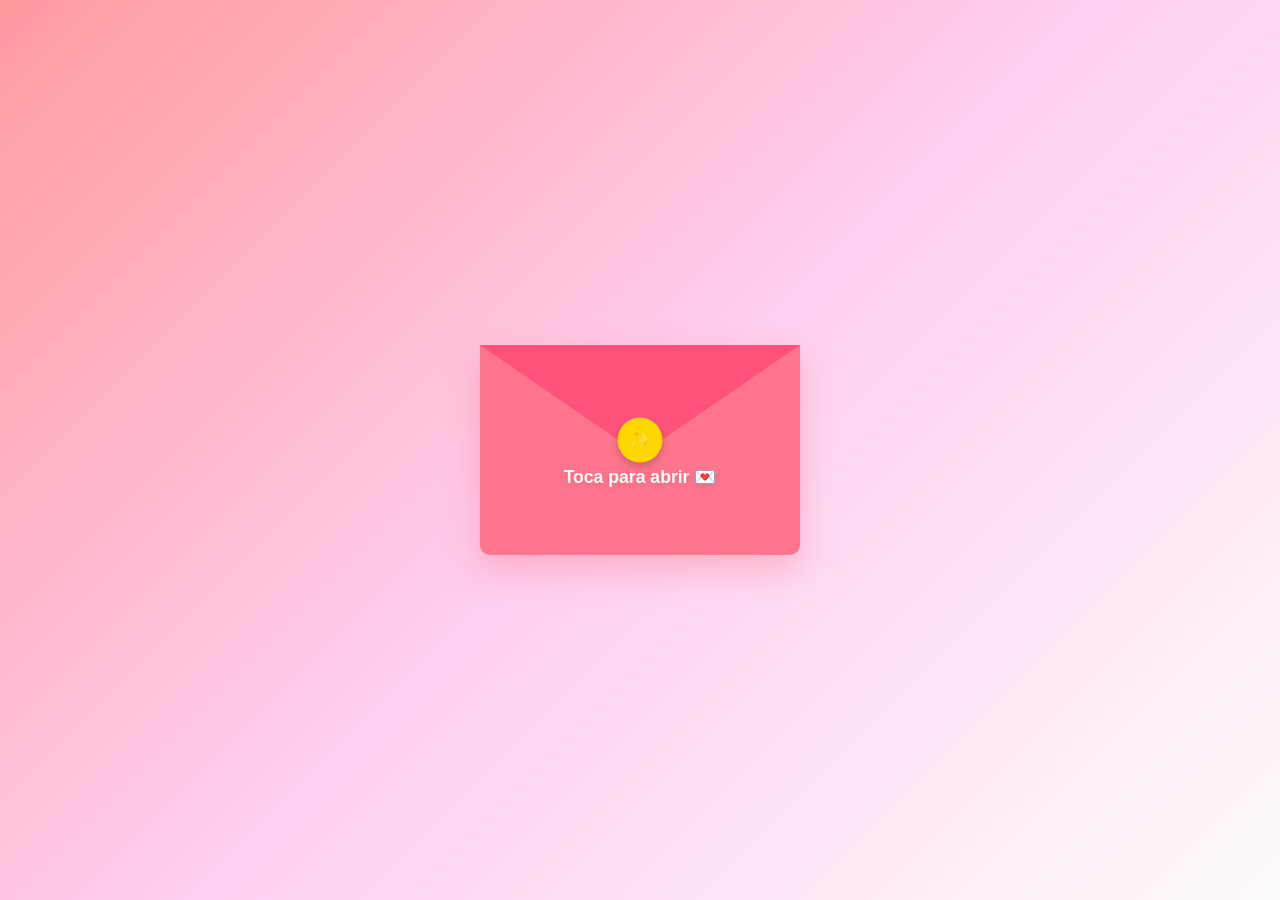
==== index.html @ 86ffed82 "Rename gemini-code-1788137453729.html to index.html" ====
<!DOCTYPE html>
<html lang="es">
<head>
    <meta charset="UTF-8">
    <meta name="viewport" content="width=device-width, initial-scale=1.0">
    <title>¡Feliz Cumpleaños Richard! 🎂</title>
    <style>
        * {
            box-sizing: border-box;
            margin: 0;
            padding: 0;
        }

        body {
            background: linear-gradient(135deg, #ff9a9e 0%, #fecfef 50%, #fdfbfb 100%);
            font-family: 'Segoe UI', Tahoma, Geneva, Verdana, sans-serif;
            height: 100vh;
            display: flex;
            justify-content: center;
            align-items: center;
            overflow: hidden;
            perspective: 1200px;
        }

        .escritorio {
            width: 100%;
            max-width: 450px;
            padding: 20px;
            display: flex;
            justify-content: center;
            align-items: center;
            position: relative;
            z-index: 10;
        }

        .sobre-container {
            position: relative;
            width: 320px;
            height: 210px;
            background: #ff758c;
            border-radius: 0 0 10px 10px;
            box-shadow: 0 15px 35px rgba(255, 117, 140, 0.4);
            cursor: pointer;
            transition: transform 0.4s ease, opacity 0.4s ease;
        }

        .sobre-solapa {
            position: absolute;
            top: 0;
            left: 0;
            width: 0;
            height: 0;
            border-left: 160px solid transparent;
            border-right: 160px solid transparent;
            border-top: 110px solid #ff527b;
            transform-origin: top;
            transition: transform 0.5s ease;
            z-index: 3;
        }

        .sobre-texto {
            position: absolute;
            top: 58%;
            left: 50%;
            transform: translate(-50%, -50%);
            color: white;
            font-size: 1.1rem;
            font-weight: bold;
            text-align: center;
            z-index: 4;
            pointer-events: none;
            text-shadow: 0 2px 4px rgba(0,0,0,0.1);
        }

        .sello {
            position: absolute;
            top: 45%;
            left: 50%;
            transform: translate(-50%, -50%);
            width: 45px;
            height: 45px;
            background: #ffd700;
            border-radius: 50%;
            box-shadow: 0 4px 8px rgba(0,0,0,0.2);
            z-index: 5;
            display: flex;
            justify-content: center;
            align-items: center;
            color: #d4ac0d;
            font-size: 1.2rem;
            pointer-events: none;
            transition: opacity 0.3s;
        }

        .carta {
            position: absolute;
            width: 340px;
            max-height: 90vh;
            background: #ffffff;
            border: 2px solid #ffe6eb;
            padding: 20px;
            box-shadow: 0 15px 40px rgba(0,0,0,0.15);
            border-radius: 12px;
            z-index: 2;
            opacity: 0;
            transform: translateY(80px) scale(0.6) rotateX(20deg);
            transform-origin: bottom center;
            pointer-events: none;
            transition: all 1s cubic-bezier(0.34, 1.56, 0.64, 1);
            overflow-y: auto;
            text-align: center;
        }

        .carta h1 {
            color: #ff527b;
            font-size: 1.4rem;
            margin-bottom: 8px;
            font-family: 'Georgia', serif;
        }

        .carta .foto-principal {
            width: 100%;
            max-height: 140px;
            object-fit: cover;
            border-radius: 8px;
            margin: 8px 0;
            border: 3px solid #ff758c;
            box-shadow: 0 4px 12px rgba(255, 117, 140, 0.3);
        }

        .carta p {
            color: #555555;
            font-size: 0.9rem;
            line-height: 1.4;
            margin-bottom: 8px;
        }

        .carta .firma {
            margin-top: 10px;
            font-style: italic;
            color: #ff758c;
            font-weight: bold;
            font-size: 0.95rem;
        }

        .escritorio.abierto .sobre-solapa {
            transform: rotateX(180deg);
            z-index: 0;
            transition: transform 0.5s ease;
        }

        .escritorio.abierto .sello,
        .escritorio.abierto .sobre-texto {
            opacity: 0;
            pointer-events: none;
        }

        .escritorio.abierto .sobre-container {
            opacity: 0.2;
            transform: translateY(120px) scale(0.9);
            pointer-events: none;
            transition: all 0.8s ease 0.2s;
        }

        .escritorio.abierto .carta {
            opacity: 1;
            transform: translateY(0) scale(1) rotateX(0deg);
            pointer-events: auto;
            z-index: 20;
            box-shadow: 0 20px 45px rgba(0,0,0,0.2);
        }

        /* Contenedor de Confeti */
        .confeti-container {
            position: fixed;
            top: 0;
            left: 0;
            width: 100%;
            height: 100%;
            pointer-events: none;
            overflow: hidden;
            z-index: 5;
            display: none;
        }

        .confeti {
            position: absolute;
            width: 10px;
            height: 10px;
            background-color: #ffd700;
            animation: caer 3s linear infinite;
        }

        @keyframes caer {
            0% {
                transform: translateY(-20px) rotate(0deg);
                opacity: 1;
            }
            100% {
                transform: translateY(100vh) rotate(720deg);
                opacity: 0;
            }
        }
    </style>
</head>
<body>

    <div class="confeti-container" id="confetiBox"></div>

    <div class="escritorio" id="escritorio">
        <div class="sobre-container" id="abrirCarta">
            <div class="sobre-solapa"></div>
            <div class="sello">✨</div>
            <div class="sobre-texto"><br>Toca para abrir 💌</div>
        </div>

        <div class="carta">
            <h1>¡Feliz Cumpleaños Richard!</h1>
            
            <img src="WhatsApp Image 2026-08-30 at 7.15.22 PM.jpeg" class="foto-principal" alt="Foto de amigos">
            
            <p>Que pases un día increíble lleno de alegría, risas y muchas cosas bonitas.</p>
            <p>Te mereces lo mejor hoy y siempre. ¡Disfruta muchísimo tu día!</p>
            
            <div class="firma">Atte. Rafa.</div>
        </div>
    </div>

    <audio id="musicaCumple" src="Las mañanitas con cepillin.mp3" preload="auto" loop></audio>

    <script>
        const escritorio = document.getElementById('escritorio');
        const botonAbrir = document.getElementById('abrirCarta');
        const musica = document.getElementById('musicaCumple');
        const confetiBox = document.getElementById('confetiBox');

        function lanzarConfeti() {
            confetiBox.style.display = 'block';
            const colores = ['#ff758c', '#ffd700', '#ff527b', '#a8ede9', '#fed6e3', '#96e6a1'];
            
            for (let i = 0; i < 50; i++) {
                const confeti = document.createElement('div');
                confeti.classList.add('confeti');
                confeti.style.left = Math.random() * 100 + 'vw';
                confeti.style.backgroundColor = colores[Math.floor(Math.random() * colores.length)];
                confeti.style.animationDuration = (Math.random() * 2 + 2) + 's';
                confeti.style.animationDelay = (Math.random() * 1.5) + 's';
                
                // Variar formas entre cuadrados y círculos
                if (Math.random() > 0.5) {
                    confeti.style.borderRadius = '50%';
                }
                
                confetiBox.appendChild(confeti);
            }
        }

        botonAbrir.addEventListener('click', () => {
            escritorio.classList.add('abierto');
            lanzarConfeti();
            
            musica.play().catch(error => {
                console.log("El navegador requiere interacción previa o hubo un error al reproducir el audio.");
            });
        });
    </script>

</body>
</html>
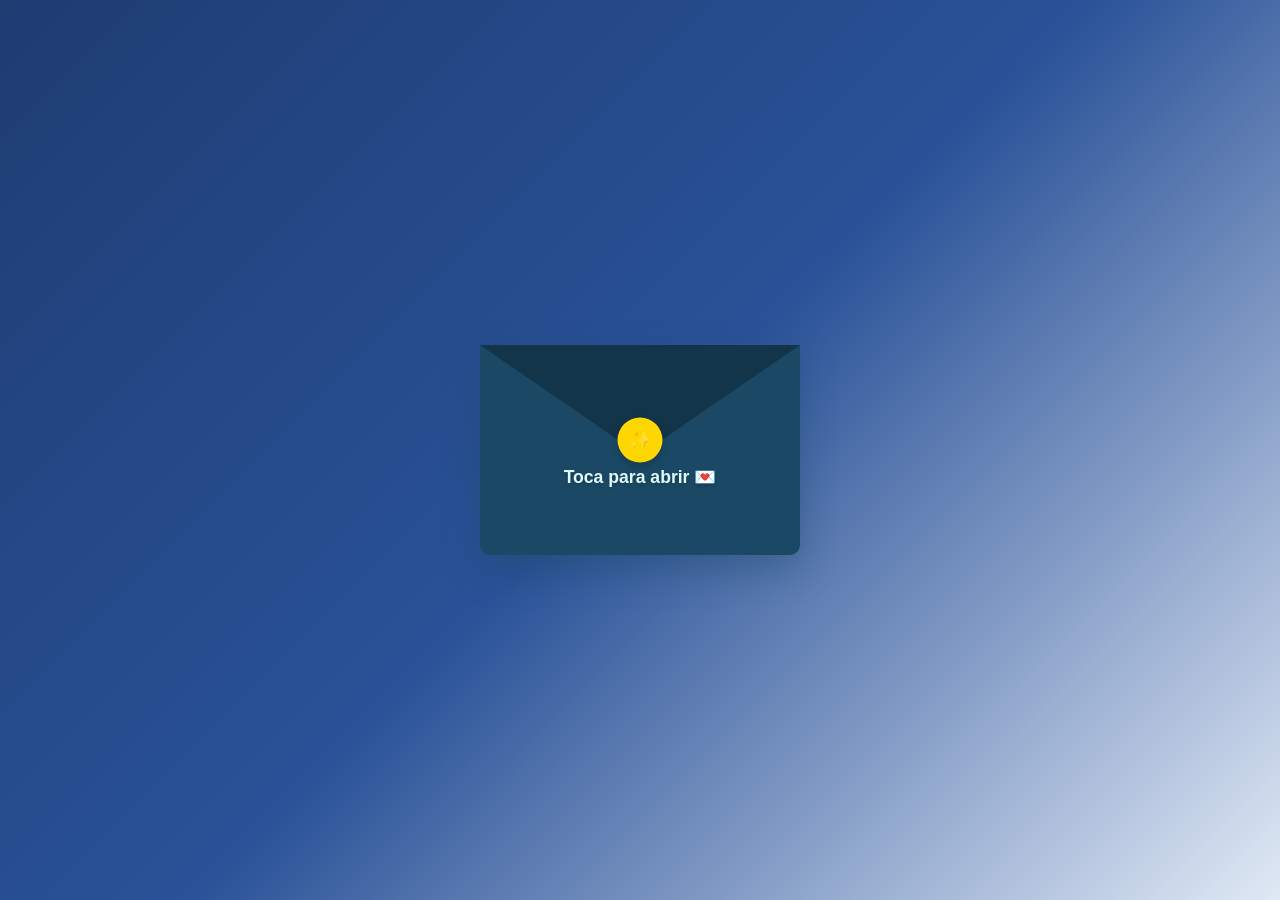
==== commit c3991911: "Update index.html" ====
--- a/index.html
+++ b/index.html
@@ -12,7 +12,7 @@
         }
 
         body {
-            background: linear-gradient(135deg, #ff9a9e 0%, #fecfef 50%, #fdfbfb 100%);
+            background: linear-gradient(135deg, #1e3c72 0%, #2a5298 50%, #e0e9f5 100%);
             font-family: 'Segoe UI', Tahoma, Geneva, Verdana, sans-serif;
             height: 100vh;
             display: flex;
@@ -37,9 +37,9 @@
             position: relative;
             width: 320px;
             height: 210px;
-            background: #ff758c;
+            background: #1b4965;
             border-radius: 0 0 10px 10px;
-            box-shadow: 0 15px 35px rgba(255, 117, 140, 0.4);
+            box-shadow: 0 15px 35px rgba(27, 73, 101, 0.4);
             cursor: pointer;
             transition: transform 0.4s ease, opacity 0.4s ease;
         }
@@ -52,7 +52,7 @@
             height: 0;
             border-left: 160px solid transparent;
             border-right: 160px solid transparent;
-            border-top: 110px solid #ff527b;
+            border-top: 110px solid #12354a;
             transform-origin: top;
             transition: transform 0.5s ease;
             z-index: 3;
@@ -63,13 +63,13 @@
             top: 58%;
             left: 50%;
             transform: translate(-50%, -50%);
-            color: white;
+            color: #e0fbfc;
             font-size: 1.1rem;
             font-weight: bold;
             text-align: center;
             z-index: 4;
             pointer-events: none;
-            text-shadow: 0 2px 4px rgba(0,0,0,0.1);
+            text-shadow: 0 2px 4px rgba(0,0,0,0.2);
         }
 
         .sello {
@@ -86,7 +86,7 @@
             display: flex;
             justify-content: center;
             align-items: center;
-            color: #d4ac0d;
+            color: #b38f00;
             font-size: 1.2rem;
             pointer-events: none;
             transition: opacity 0.3s;
@@ -97,9 +97,9 @@
             width: 340px;
             max-height: 90vh;
             background: #ffffff;
-            border: 2px solid #ffe6eb;
+            border: 2px solid #b8c1ec;
             padding: 20px;
-            box-shadow: 0 15px 40px rgba(0,0,0,0.15);
+            box-shadow: 0 15px 40px rgba(0,0,0,0.2);
             border-radius: 12px;
             z-index: 2;
             opacity: 0;
@@ -112,7 +112,7 @@
         }
 
         .carta h1 {
-            color: #ff527b;
+            color: #1b4965;
             font-size: 1.4rem;
             margin-bottom: 8px;
             font-family: 'Georgia', serif;
@@ -124,12 +124,12 @@
             object-fit: cover;
             border-radius: 8px;
             margin: 8px 0;
-            border: 3px solid #ff758c;
-            box-shadow: 0 4px 12px rgba(255, 117, 140, 0.3);
+            border: 3px solid #1b4965;
+            box-shadow: 0 4px 12px rgba(27, 73, 101, 0.3);
         }
 
         .carta p {
-            color: #555555;
+            color: #4f5d75;
             font-size: 0.9rem;
             line-height: 1.4;
             margin-bottom: 8px;
@@ -138,7 +138,7 @@
         .carta .firma {
             margin-top: 10px;
             font-style: italic;
-            color: #ff758c;
+            color: #1b4965;
             font-weight: bold;
             font-size: 0.95rem;
         }
@@ -167,7 +167,7 @@
             transform: translateY(0) scale(1) rotateX(0deg);
             pointer-events: auto;
             z-index: 20;
-            box-shadow: 0 20px 45px rgba(0,0,0,0.2);
+            box-shadow: 0 20px 45px rgba(0,0,0,0.25);
         }
 
         /* Contenedor de Confeti */
@@ -205,6 +205,7 @@
 </head>
 <body>
 
+    <!-- Contenedor del confeti -->
     <div class="confeti-container" id="confetiBox"></div>
 
     <div class="escritorio" id="escritorio">
@@ -236,7 +237,8 @@
 
         function lanzarConfeti() {
             confetiBox.style.display = 'block';
-            const colores = ['#ff758c', '#ffd700', '#ff527b', '#a8ede9', '#fed6e3', '#96e6a1'];
+            // Colores de confeti combinados con azul, celeste y dorado festivo
+            const colores = ['#1b4965', '#62b6cb', '#bee9e8', '#ffd700', '#2a5298', '#ffffff'];
             
             for (let i = 0; i < 50; i++) {
                 const confeti = document.createElement('div');
@@ -246,7 +248,6 @@
                 confeti.style.animationDuration = (Math.random() * 2 + 2) + 's';
                 confeti.style.animationDelay = (Math.random() * 1.5) + 's';
                 
-                // Variar formas entre cuadrados y círculos
                 if (Math.random() > 0.5) {
                     confeti.style.borderRadius = '50%';
                 }
